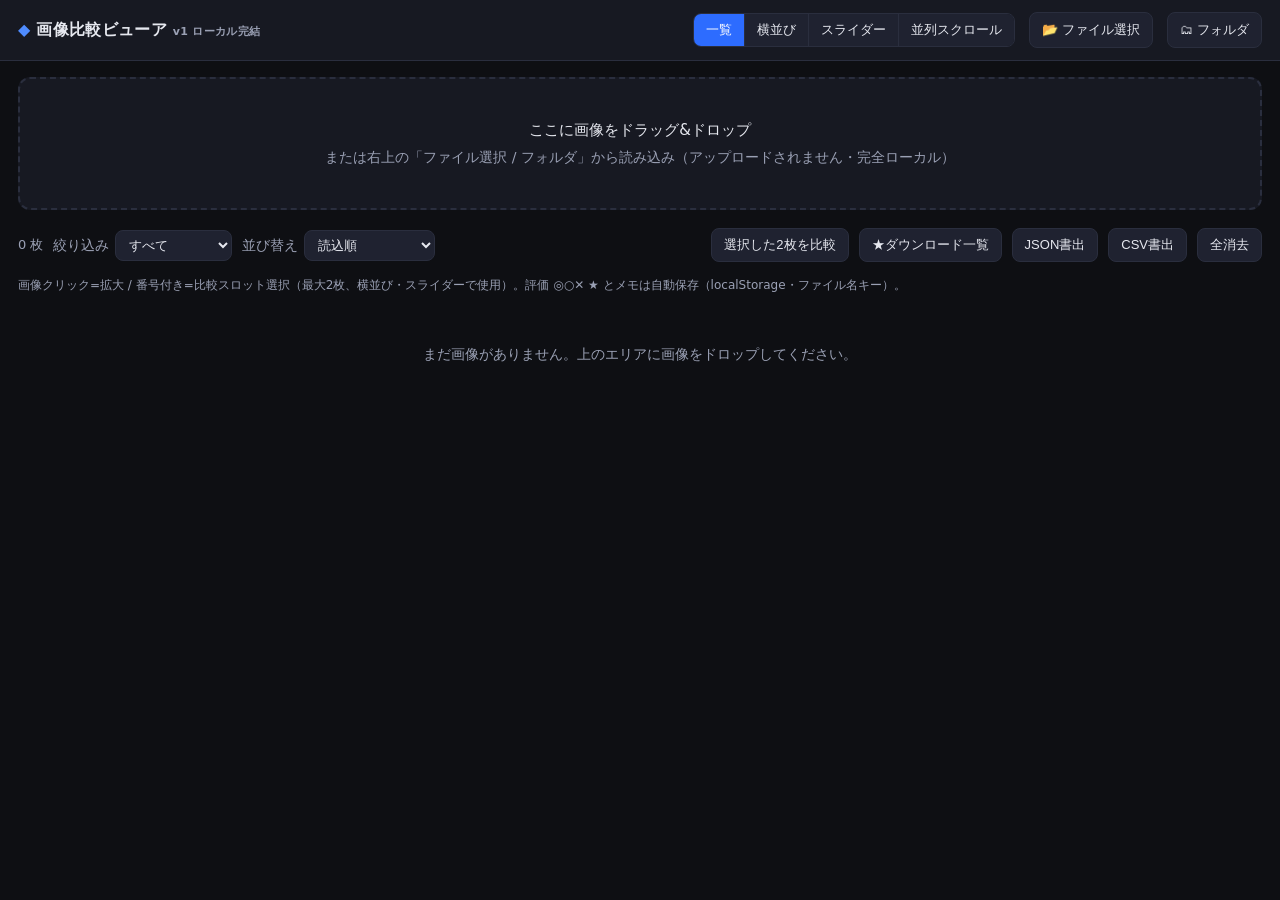
==== image-compare.html @ cd391f43 "初回デプロイ: S.K.R AIツールカタログ(本業8+副業5+個人3) PII除去済み(名前/住所/電話/単価→ダミー化)、クロエQAパス。  Co-Authored-By: Claude Opus" ====
<!DOCTYPE html>
<html lang="ja">
<head>
<meta charset="UTF-8">
<meta name="viewport" content="width=device-width, initial-scale=1.0">
<title>画像比較ビューア</title>
<style>
  :root{
    --bg:#0e0f13; --panel:#171922; --panel2:#1f2230; --line:#2a2e3e;
    --txt:#e6e8ef; --muted:#9aa0b4; --accent:#4f8cff; --accent2:#2d6cff;
    --good:#3ecf8e; --ok:#f5c451; --bad:#ff6b6b; --fav:#ff5d8f;
    --radius:12px;
  }
  *{box-sizing:border-box;}
  html,body{margin:0;height:100%;}
  body{
    background:var(--bg); color:var(--txt);
    font-family:"Segoe UI","Hiragino Kaku Gothic ProN","Noto Sans CJK JP","Yu Gothic",Meiryo,system-ui,sans-serif;
    font-size:14px; line-height:1.5;
  }
  header{
    display:flex; align-items:center; gap:14px; flex-wrap:wrap;
    padding:12px 18px; border-bottom:1px solid var(--line); background:var(--panel);
    position:sticky; top:0; z-index:50;
  }
  header h1{font-size:16px; margin:0; font-weight:600; letter-spacing:.3px;}
  header h1 .dot{color:var(--accent);}
  .sp{flex:1;}
  button, .btn, label.btn{
    background:var(--panel2); color:var(--txt); border:1px solid var(--line);
    border-radius:8px; padding:7px 12px; cursor:pointer; font-size:13px;
    transition:.12s; user-select:none; white-space:nowrap;
  }
  button:hover, .btn:hover, label.btn:hover{border-color:var(--accent); background:#262a3a;}
  button.primary{background:var(--accent2); border-color:var(--accent2); color:#fff;}
  button.primary:hover{background:var(--accent);}
  button:disabled{opacity:.4; cursor:not-allowed;}
  .seg{display:inline-flex; border:1px solid var(--line); border-radius:8px; overflow:hidden;}
  .seg button{border:none; border-radius:0; border-right:1px solid var(--line);}
  .seg button:last-child{border-right:none;}
  .seg button.active{background:var(--accent2); color:#fff;}
  select, input[type=text]{
    background:var(--panel2); color:var(--txt); border:1px solid var(--line);
    border-radius:8px; padding:6px 9px; font-size:13px; font-family:inherit;
  }
  .muted{color:var(--muted);}
  main{padding:16px 18px 60px;}

  /* drop zone */
  #drop{
    border:2px dashed var(--line); border-radius:var(--radius);
    padding:40px 20px; text-align:center; color:var(--muted);
    margin-bottom:18px; transition:.15s; background:var(--panel);
  }
  #drop.drag{border-color:var(--accent); background:#1a2030; color:var(--txt);}
  #drop .big{font-size:15px; color:var(--txt); margin-bottom:6px;}

  .toolbar{display:flex; gap:10px; flex-wrap:wrap; align-items:center; margin-bottom:14px;}
  .toolbar .grp{display:flex; gap:6px; align-items:center;}
  .count{font-size:13px; color:var(--muted);}

  /* grid */
  .grid{
    display:grid; grid-template-columns:repeat(auto-fill,minmax(190px,1fr)); gap:14px;
  }
  .card{
    background:var(--panel); border:1px solid var(--line); border-radius:var(--radius);
    overflow:hidden; position:relative; transition:.12s;
  }
  .card.sel{border-color:var(--accent); box-shadow:0 0 0 2px rgba(79,140,255,.35);}
  .card .thumb{
    width:100%; aspect-ratio:1/1; background:#0a0b0f center/contain no-repeat;
    cursor:pointer; display:block;
  }
  .card .fav-badge{
    position:absolute; top:7px; right:8px; font-size:16px; color:var(--fav);
    text-shadow:0 1px 3px #000; pointer-events:none;
  }
  .card .selnum{
    position:absolute; top:6px; left:8px; background:var(--accent2); color:#fff;
    font-size:12px; min-width:20px; height:20px; border-radius:10px;
    display:flex; align-items:center; justify-content:center; padding:0 5px;
  }
  .card .meta{padding:8px 9px 10px;}
  .card .name{font-size:11px; color:var(--muted); word-break:break-all; margin-bottom:6px; line-height:1.3; max-height:2.6em; overflow:hidden;}
  .rate{display:flex; gap:5px; align-items:center;}
  .rate button{padding:3px 8px; font-size:13px; line-height:1;}
  .rate button.r-good.on{background:var(--good); border-color:var(--good); color:#06281a;}
  .rate button.r-ok.on{background:var(--ok); border-color:var(--ok); color:#3a2c00;}
  .rate button.r-bad.on{background:var(--bad); border-color:var(--bad); color:#3a0a0a;}
  .rate button.r-fav.on{background:var(--fav); border-color:var(--fav); color:#3a0019;}
  .card textarea{
    width:100%; margin-top:7px; background:var(--panel2); color:var(--txt);
    border:1px solid var(--line); border-radius:6px; padding:5px 7px;
    font-size:11px; font-family:inherit; resize:vertical; min-height:30px;
  }

  /* compare view */
  #compareView{display:none;}
  .cmp-bar{display:flex; gap:10px; align-items:center; flex-wrap:wrap; margin-bottom:14px;}
  .side-wrap{display:flex; gap:14px; align-items:stretch; flex-wrap:wrap;}
  .side-col{flex:1 1 300px; min-width:280px; background:var(--panel); border:1px solid var(--line); border-radius:var(--radius); padding:10px;}
  .side-col img{width:100%; max-height:62vh; object-fit:contain; background:#0a0b0f; border-radius:8px; display:block;}
  .side-col .cap{font-size:12px; color:var(--muted); margin-top:8px; word-break:break-all;}

  /* slider */
  #sliderBox{position:relative; max-width:900px; margin:0 auto; user-select:none; touch-action:none;}
  #sliderBox .layer{position:relative; width:100%; background:#0a0b0f; border-radius:var(--radius); overflow:hidden;}
  #sliderBox img{display:block; width:100%; object-fit:contain; max-height:68vh;}
  #sliderBox .top{position:absolute; inset:0; overflow:hidden;}
  #sliderBox .top img{position:absolute; top:0; left:0; height:100%; width:auto;}
  #sliderBox .base img{visibility:hidden;}
  #sliderBox .handle{
    position:absolute; top:0; bottom:0; width:3px; background:var(--accent);
    left:50%; transform:translateX(-50%); cursor:ew-resize; z-index:5;
  }
  #sliderBox .handle::after{
    content:"↔"; position:absolute; top:50%; left:50%; transform:translate(-50%,-50%);
    background:var(--accent); color:#fff; width:30px; height:30px; border-radius:50%;
    display:flex; align-items:center; justify-content:center; font-size:15px;
  }
  .slider-labels{display:flex; justify-content:space-between; max-width:900px; margin:8px auto 0; font-size:12px; color:var(--muted);}

  /* parallel scroll */
  #parallel{display:flex; gap:14px; overflow-x:auto; padding-bottom:14px;}
  #parallel .pcol{flex:0 0 auto; width:300px; background:var(--panel); border:1px solid var(--line); border-radius:var(--radius); padding:10px;}
  #parallel .pcol img{width:100%; max-height:60vh; object-fit:contain; background:#0a0b0f; border-radius:8px;}
  #parallel .pcol .cap{font-size:11px; color:var(--muted); margin-top:6px; word-break:break-all;}

  .empty{text-align:center; color:var(--muted); padding:40px;}
  .hint{font-size:12px; color:var(--muted);}

  /* lightbox */
  #lightbox{position:fixed; inset:0; background:rgba(0,0,0,.92); z-index:200; display:none; align-items:center; justify-content:center; flex-direction:column;}
  #lightbox img{max-width:94vw; max-height:88vh; object-fit:contain;}
  #lightbox .lbcap{color:var(--muted); margin-top:10px; font-size:13px;}
  #lightbox .close{position:absolute; top:18px; right:24px; font-size:26px; cursor:pointer; color:#fff;}
  kbd{background:#000; border:1px solid var(--line); border-radius:4px; padding:1px 6px; font-size:11px;}
</style>
</head>
<body>
<header>
  <h1><span class="dot">◆</span> 画像比較ビューア <span class="muted" style="font-size:11px;">v1 ローカル完結</span></h1>
  <div class="sp"></div>
  <div class="seg" id="viewSeg">
    <button data-view="grid" class="active">一覧</button>
    <button data-view="side">横並び</button>
    <button data-view="slider">スライダー</button>
    <button data-view="parallel">並列スクロール</button>
  </div>
  <label class="btn">📂 ファイル選択<input type="file" id="fileInput" accept="image/*" multiple hidden></label>
  <label class="btn">🗂 フォルダ<input type="file" id="dirInput" webkitdirectory directory multiple hidden></label>
</header>

<main>
  <div id="drop">
    <div class="big">ここに画像をドラッグ&ドロップ</div>
    <div>または右上の「ファイル選択 / フォルダ」から読み込み（アップロードされません・完全ローカル）</div>
  </div>

  <!-- GRID -->
  <div id="gridView">
    <div class="toolbar">
      <div class="count" id="countLbl">0 枚</div>
      <div class="grp">
        <span class="muted">絞り込み</span>
        <select id="filterSel">
          <option value="all">すべて</option>
          <option value="fav">★お気に入り</option>
          <option value="good">◎</option>
          <option value="ok">○</option>
          <option value="bad">✕</option>
          <option value="none">未評価</option>
        </select>
      </div>
      <div class="grp">
        <span class="muted">並び替え</span>
        <select id="sortSel">
          <option value="added">読込順</option>
          <option value="rating">評価が高い順</option>
          <option value="name">名前順</option>
          <option value="fav">お気に入り優先</option>
        </select>
      </div>
      <div class="sp" style="flex:1"></div>
      <button id="btnCompareSel">選択した2枚を比較</button>
      <button id="btnExportFav">★ダウンロード一覧</button>
      <button id="btnExportJson">JSON書出</button>
      <button id="btnExportCsv">CSV書出</button>
      <button id="btnClear">全消去</button>
    </div>
    <div class="hint" style="margin-bottom:10px;">
      画像クリック=拡大 / 番号付き=比較スロット選択（最大2枚、横並び・スライダーで使用）。評価 ◎○✕ ★ とメモは自動保存（localStorage・ファイル名キー）。
    </div>
    <div id="grid" class="grid"></div>
    <div id="gridEmpty" class="empty">まだ画像がありません。上のエリアに画像をドロップしてください。</div>
  </div>

  <!-- COMPARE (side / slider / parallel) -->
  <div id="compareView">
    <div class="cmp-bar">
      <button id="btnBackGrid">← 一覧へ戻る</button>
      <span class="muted">比較スロット（一覧の番号バッジで選択 / ここで切替も可）</span>
      <select id="slotA"></select>
      <span class="muted">↔</span>
      <select id="slotB"></select>
      <button id="btnSwap">A↔B 入替</button>
    </div>

    <div id="sideView" class="side-wrap"></div>

    <div id="sliderViewWrap" style="display:none;">
      <div id="sliderBox">
        <div class="layer base"><img id="slBase"></div>
        <div class="layer top" id="slTopWrap"><img id="slTop"></div>
        <div class="handle" id="slHandle"></div>
      </div>
      <div class="slider-labels"><span id="slLblA">A</span><span id="slLblB">B</span></div>
      <div class="hint" style="text-align:center;margin-top:8px;">中央のハンドルを左右にドラッグ。左=A / 右=B が見えます。</div>
    </div>

    <div id="parallel" style="display:none;"></div>
  </div>
</main>

<div id="lightbox">
  <span class="close" id="lbClose">✕</span>
  <img id="lbImg">
  <div class="lbcap" id="lbCap"></div>
</div>

<script>
(function(){
  "use strict";
  var LS_KEY = "imgcompare.meta.v1";
  // meta keyed by filename: {rating:"good|ok|bad|", fav:bool, note:""}
  var meta = loadMeta();
  var images = []; // {id,name,url,added}
  var selSlots = []; // up to 2 ids for compare
  var addCounter = 0;
  var currentView = "grid";

  function loadMeta(){
    try { return JSON.parse(localStorage.getItem(LS_KEY)) || {}; }
    catch(e){ return {}; }
  }
  function saveMeta(){
    try { localStorage.setItem(LS_KEY, JSON.stringify(meta)); } catch(e){}
  }
  function metaFor(name){
    if(!meta[name]) meta[name] = {rating:"", fav:false, note:""};
    return meta[name];
  }

  function $(id){ return document.getElementById(id); }

  /* ---------- loading images ---------- */
  function addFiles(fileList){
    var arr = Array.prototype.slice.call(fileList);
    arr = arr.filter(function(f){ return f.type && f.type.indexOf("image/")===0; });
    arr.sort(function(a,b){ return a.name.localeCompare(b.name); });
    arr.forEach(function(f){
      var url = URL.createObjectURL(f);
      images.push({ id:"img"+(addCounter), name:f.name, url:url, added:addCounter });
      addCounter++;
    });
    renderGrid();
    refreshSlots();
  }

  $("fileInput").addEventListener("change", function(e){ addFiles(e.target.files); e.target.value=""; });
  $("dirInput").addEventListener("change", function(e){ addFiles(e.target.files); e.target.value=""; });

  var drop = $("drop");
  ["dragenter","dragover"].forEach(function(ev){
    drop.addEventListener(ev, function(e){ e.preventDefault(); drop.classList.add("drag"); });
    document.body.addEventListener(ev, function(e){ e.preventDefault(); });
  });
  ["dragleave","drop"].forEach(function(ev){
    drop.addEventListener(ev, function(e){ e.preventDefault(); drop.classList.remove("drag"); });
  });
  drop.addEventListener("drop", function(e){
    e.preventDefault(); drop.classList.remove("drag");
    if(e.dataTransfer && e.dataTransfer.files) addFiles(e.dataTransfer.files);
  });
  // allow drop anywhere
  document.body.addEventListener("drop", function(e){
    e.preventDefault();
    if(e.dataTransfer && e.dataTransfer.files && e.dataTransfer.files.length) addFiles(e.dataTransfer.files);
  });

  /* ---------- grid render ---------- */
  function ratingRank(r){ return r==="good"?3 : r==="ok"?2 : r==="bad"?1 : 0; }

  function filteredSorted(){
    var f = $("filterSel").value;
    var s = $("sortSel").value;
    var list = images.filter(function(im){
      var m = metaFor(im.name);
      if(f==="all") return true;
      if(f==="fav") return m.fav;
      if(f==="none") return !m.rating;
      return m.rating===f;
    });
    list = list.slice();
    if(s==="name") list.sort(function(a,b){ return a.name.localeCompare(b.name); });
    else if(s==="rating") list.sort(function(a,b){ return ratingRank(metaFor(b.name).rating)-ratingRank(metaFor(a.name).rating); });
    else if(s==="fav") list.sort(function(a,b){ return (metaFor(b.name).fav?1:0)-(metaFor(a.name).fav?1:0); });
    else list.sort(function(a,b){ return a.added-b.added; });
    return list;
  }

  function renderGrid(){
    var grid = $("grid");
    var list = filteredSorted();
    $("countLbl").textContent = images.length + " 枚" + (list.length!==images.length ? "（表示 "+list.length+"）" : "");
    $("gridEmpty").style.display = images.length ? "none" : "block";
    grid.innerHTML = "";
    list.forEach(function(im){
      var m = metaFor(im.name);
      var card = document.createElement("div");
      card.className = "card" + (selSlots.indexOf(im.id)>=0 ? " sel":"");

      var slotIdx = selSlots.indexOf(im.id);
      if(slotIdx>=0){
        var sn = document.createElement("div");
        sn.className="selnum"; sn.textContent = slotIdx===0?"A":"B";
        card.appendChild(sn);
      }
      if(m.fav){
        var fb = document.createElement("div"); fb.className="fav-badge"; fb.textContent="★"; card.appendChild(fb);
      }

      var thumb = document.createElement("div");
      thumb.className="thumb"; thumb.style.backgroundImage="url('"+im.url+"')";
      thumb.title="クリックで拡大 / Shift+クリックで比較スロット";
      thumb.addEventListener("click", function(ev){
        if(ev.shiftKey){ toggleSlot(im.id); }
        else openLightbox(im);
      });
      card.appendChild(thumb);

      var metaBox = document.createElement("div"); metaBox.className="meta";
      var nm = document.createElement("div"); nm.className="name"; nm.textContent=im.name; nm.title=im.name;
      metaBox.appendChild(nm);

      var rate = document.createElement("div"); rate.className="rate";
      rate.appendChild(rbtn("◎","good",m,im,"r-good"));
      rate.appendChild(rbtn("○","ok",m,im,"r-ok"));
      rate.appendChild(rbtn("✕","bad",m,im,"r-bad"));
      var favB = document.createElement("button");
      favB.className="r-fav"+(m.fav?" on":""); favB.textContent="★"; favB.title="お気に入り";
      favB.addEventListener("click", function(){ m.fav=!m.fav; saveMeta(); renderGrid(); });
      rate.appendChild(favB);
      var slotB = document.createElement("button");
      slotB.textContent = slotIdx>=0 ? (slotIdx===0?"A":"B") : "比較";
      slotB.title="比較スロットに追加/解除";
      slotB.style.marginLeft="auto";
      slotB.addEventListener("click", function(){ toggleSlot(im.id); });
      rate.appendChild(slotB);
      metaBox.appendChild(rate);

      var ta = document.createElement("textarea");
      ta.placeholder="メモ（プロンプト等）"; ta.value=m.note||"";
      ta.addEventListener("input", function(){ m.note=ta.value; saveMeta(); });
      metaBox.appendChild(ta);

      card.appendChild(metaBox);
      grid.appendChild(card);
    });
  }

  function rbtn(label, val, m, im, cls){
    var b = document.createElement("button");
    b.className = cls + (m.rating===val?" on":"");
    b.textContent=label;
    b.addEventListener("click", function(){
      m.rating = (m.rating===val)?"":val; saveMeta(); renderGrid();
    });
    return b;
  }

  function toggleSlot(id){
    var i = selSlots.indexOf(id);
    if(i>=0){ selSlots.splice(i,1); }
    else {
      if(selSlots.length>=2) selSlots.shift();
      selSlots.push(id);
    }
    renderGrid(); refreshSlots(); renderCompare();
  }

  $("filterSel").addEventListener("change", renderGrid);
  $("sortSel").addEventListener("change", renderGrid);

  /* ---------- lightbox ---------- */
  function openLightbox(im){
    $("lbImg").src = im.url;
    $("lbCap").textContent = im.name;
    $("lightbox").style.display="flex";
  }
  $("lbClose").addEventListener("click", function(){ $("lightbox").style.display="none"; });
  $("lightbox").addEventListener("click", function(e){ if(e.target.id==="lightbox") $("lightbox").style.display="none"; });
  document.addEventListener("keydown", function(e){ if(e.key==="Escape") $("lightbox").style.display="none"; });

  /* ---------- view switching ---------- */
  $("viewSeg").addEventListener("click", function(e){
    var b = e.target.closest("button"); if(!b) return;
    setView(b.getAttribute("data-view"));
  });
  function setView(v){
    currentView=v;
    var segs = $("viewSeg").querySelectorAll("button");
    segs.forEach(function(s){ s.classList.toggle("active", s.getAttribute("data-view")===v); });
    $("gridView").style.display = v==="grid"?"block":"none";
    $("compareView").style.display = v==="grid"?"none":"block";
    $("sideView").style.display = v==="side"?"flex":"none";
    $("sliderViewWrap").style.display = v==="slider"?"block":"none";
    $("parallel").style.display = v==="parallel"?"flex":"none";
    if(v!=="grid"){ refreshSlots(); renderCompare(); }
  }
  $("btnBackGrid").addEventListener("click", function(){ setView("grid"); });
  $("btnCompareSel").addEventListener("click", function(){
    if(selSlots.length<2){ alert("比較する2枚を選んでください（カードの「比較」ボタン or Shift+クリック）"); return; }
    setView("side");
  });

  /* ---------- compare slot selectors ---------- */
  function refreshSlots(){
    [["slotA",0],["slotB",1]].forEach(function(pair){
      var sel = $(pair[0]); var idx=pair[1];
      sel.innerHTML = "";
      var none = document.createElement("option"); none.value=""; none.textContent="（未選択）"; sel.appendChild(none);
      images.forEach(function(im){
        var o = document.createElement("option"); o.value=im.id; o.textContent=im.name; sel.appendChild(o);
      });
      sel.value = selSlots[idx] || "";
    });
  }
  $("slotA").addEventListener("change", function(){ setSlot(0,this.value); });
  $("slotB").addEventListener("change", function(){ setSlot(1,this.value); });
  function setSlot(idx,id){
    if(!id){ if(selSlots[idx]!==undefined) selSlots.splice(idx,1); }
    else { selSlots[idx]=id; }
    renderGrid(); renderCompare();
  }
  $("btnSwap").addEventListener("click", function(){
    if(selSlots.length===2){ selSlots.reverse(); refreshSlots(); renderGrid(); renderCompare(); }
  });

  function imgById(id){ for(var i=0;i<images.length;i++) if(images[i].id===id) return images[i]; return null; }

  /* ---------- render compare views ---------- */
  function renderCompare(){
    if(currentView==="side") renderSide();
    else if(currentView==="slider") renderSlider();
    else if(currentView==="parallel") renderParallel();
  }

  function renderSide(){
    var wrap = $("sideView"); wrap.innerHTML="";
    var picks = selSlots.length ? selSlots : images.slice(0,2).map(function(im){return im.id;});
    if(!picks.length){ wrap.innerHTML='<div class="empty">比較する画像を選んでください。</div>'; return; }
    picks.slice(0,2).forEach(function(id,i){
      var im = imgById(id); if(!im) return;
      var col = document.createElement("div"); col.className="side-col";
      var img = document.createElement("img"); img.src=im.url;
      img.style.cursor="zoom-in"; img.addEventListener("click", function(){ openLightbox(im); });
      col.appendChild(img);
      var cap = document.createElement("div"); cap.className="cap"; cap.textContent=(i===0?"A: ":"B: ")+im.name;
      col.appendChild(cap);
      wrap.appendChild(col);
    });
  }

  function renderParallel(){
    var p = $("parallel"); p.innerHTML="";
    var list = selSlots.length ? selSlots.map(imgById).filter(Boolean) : images;
    if(!list.length){ p.innerHTML='<div class="empty">画像がありません。</div>'; return; }
    list.forEach(function(im){
      var col = document.createElement("div"); col.className="pcol";
      var img = document.createElement("img"); img.src=im.url; img.style.cursor="zoom-in";
      img.addEventListener("click", function(){ openLightbox(im); });
      col.appendChild(img);
      var cap = document.createElement("div"); cap.className="cap"; cap.textContent=im.name;
      col.appendChild(cap);
      p.appendChild(col);
    });
  }

  /* ---------- before/after slider ---------- */
  var sliderPct = 50;
  function renderSlider(){
    var picks = selSlots.length>=2 ? selSlots : images.slice(0,2).map(function(im){return im.id;});
    var a = imgById(picks[0]); var b = imgById(picks[1]);
    var box = $("sliderBox");
    if(!a || !b){
      box.style.display="none";
      if(!$("sliderNote")){
        var n=document.createElement("div"); n.id="sliderNote"; n.className="empty";
        n.textContent="スライダー比較には2枚必要です。一覧で2枚選んでください。";
        box.parentNode.insertBefore(n, box);
      }
      return;
    }
    if($("sliderNote")) $("sliderNote").remove();
    box.style.display="block";
    $("slBase").src = b.url;   // base = B (right side)
    $("slTop").src = a.url;    // top  = A (left side, clipped)
    $("slLblA").textContent = "A: "+a.name;
    $("slLblB").textContent = "B: "+b.name;
    applySlider();
  }
  function applySlider(){
    var box=$("sliderBox");
    var w = box.clientWidth;
    $("slTopWrap").style.width = sliderPct + "%";
    $("slTop").style.width = w + "px";
    $("slHandle").style.left = sliderPct + "%";
  }
  (function setupSliderDrag(){
    var box=$("sliderBox"); var dragging=false;
    function move(clientX){
      var r = box.getBoundingClientRect();
      var x = clientX - r.left;
      sliderPct = Math.max(0, Math.min(100, (x/r.width)*100));
      applySlider();
    }
    $("slHandle").addEventListener("mousedown", function(e){ dragging=true; e.preventDefault(); });
    box.addEventListener("mousedown", function(e){ dragging=true; move(e.clientX); });
    window.addEventListener("mousemove", function(e){ if(dragging) move(e.clientX); });
    window.addEventListener("mouseup", function(){ dragging=false; });
    box.addEventListener("touchstart", function(e){ dragging=true; move(e.touches[0].clientX); });
    window.addEventListener("touchmove", function(e){ if(dragging){ move(e.touches[0].clientX); } }, {passive:true});
    window.addEventListener("touchend", function(){ dragging=false; });
    window.addEventListener("resize", function(){ if(currentView==="slider") applySlider(); });
  })();

  /* ---------- exports ---------- */
  function rowsForExport(){
    return images.map(function(im){
      var m = metaFor(im.name);
      return { name:im.name, rating:m.rating||"", fav:!!m.fav, note:m.note||"" };
    });
  }
  function download(filename, text, type){
    var blob = new Blob([text], {type:type||"text/plain;charset=utf-8"});
    var url = URL.createObjectURL(blob);
    var a = document.createElement("a"); a.href=url; a.download=filename; a.click();
    setTimeout(function(){ URL.revokeObjectURL(url); }, 1000);
  }
  $("btnExportJson").addEventListener("click", function(){
    download("image-ratings.json", JSON.stringify(rowsForExport(), null, 2), "application/json");
  });
  $("btnExportCsv").addEventListener("click", function(){
    var rows = rowsForExport();
    var head = "name,rating,fav,note";
    var body = rows.map(function(r){
      function q(s){ return '"'+String(s).replace(/"/g,'""')+'"'; }
      return [q(r.name), q(r.rating), r.fav?"1":"0", q(r.note)].join(",");
    }).join("\r\n");
    download("image-ratings.csv", "﻿"+head+"\r\n"+body, "text/csv;charset=utf-8");
  });
  $("btnExportFav").addEventListener("click", function(){
    var favs = images.filter(function(im){ return metaFor(im.name).fav; });
    if(!favs.length){ alert("お気に入り(★)が付いた画像がありません。"); return; }
    // open a printable list window with thumbnails + download links
    var html = '<html><head><meta charset="utf-8"><title>お気に入り一覧</title>'+
      '<style>body{background:#0e0f13;color:#e6e8ef;font-family:sans-serif;padding:20px;}'+
      '.g{display:grid;grid-template-columns:repeat(auto-fill,minmax(220px,1fr));gap:16px;}'+
      '.c{background:#171922;border:1px solid #2a2e3e;border-radius:10px;padding:10px;}'+
      'img{width:100%;border-radius:6px;}a{color:#4f8cff;font-size:12px;word-break:break-all;}</style></head><body>'+
      '<h2>★ お気に入り '+favs.length+'枚</h2><p style="color:#9aa0b4">各画像を右クリック→「名前を付けて保存」、またはリンクから保存できます。</p><div class="g">'+
      favs.map(function(im){
        return '<div class="c"><a href="'+im.url+'" download="'+im.name+'"><img src="'+im.url+'"></a><div><a href="'+im.url+'" download="'+im.name+'">'+im.name+'</a></div></div>';
      }).join("")+'</div></body></html>';
    var w = window.open("", "_blank");
    if(w){ w.document.write(html); w.document.close(); }
    else { alert("ポップアップがブロックされました。許可してください。"); }
  });

  $("btnClear").addEventListener("click", function(){
    if(!images.length) return;
    if(!confirm("読み込んだ画像をすべて消去しますか？（評価・メモのデータは残ります）")) return;
    images.forEach(function(im){ URL.revokeObjectURL(im.url); });
    images=[]; selSlots=[]; renderGrid(); refreshSlots();
  });

  // init
  setView("grid");
  renderGrid();
  refreshSlots();
})();
</script>
</body>
</html>
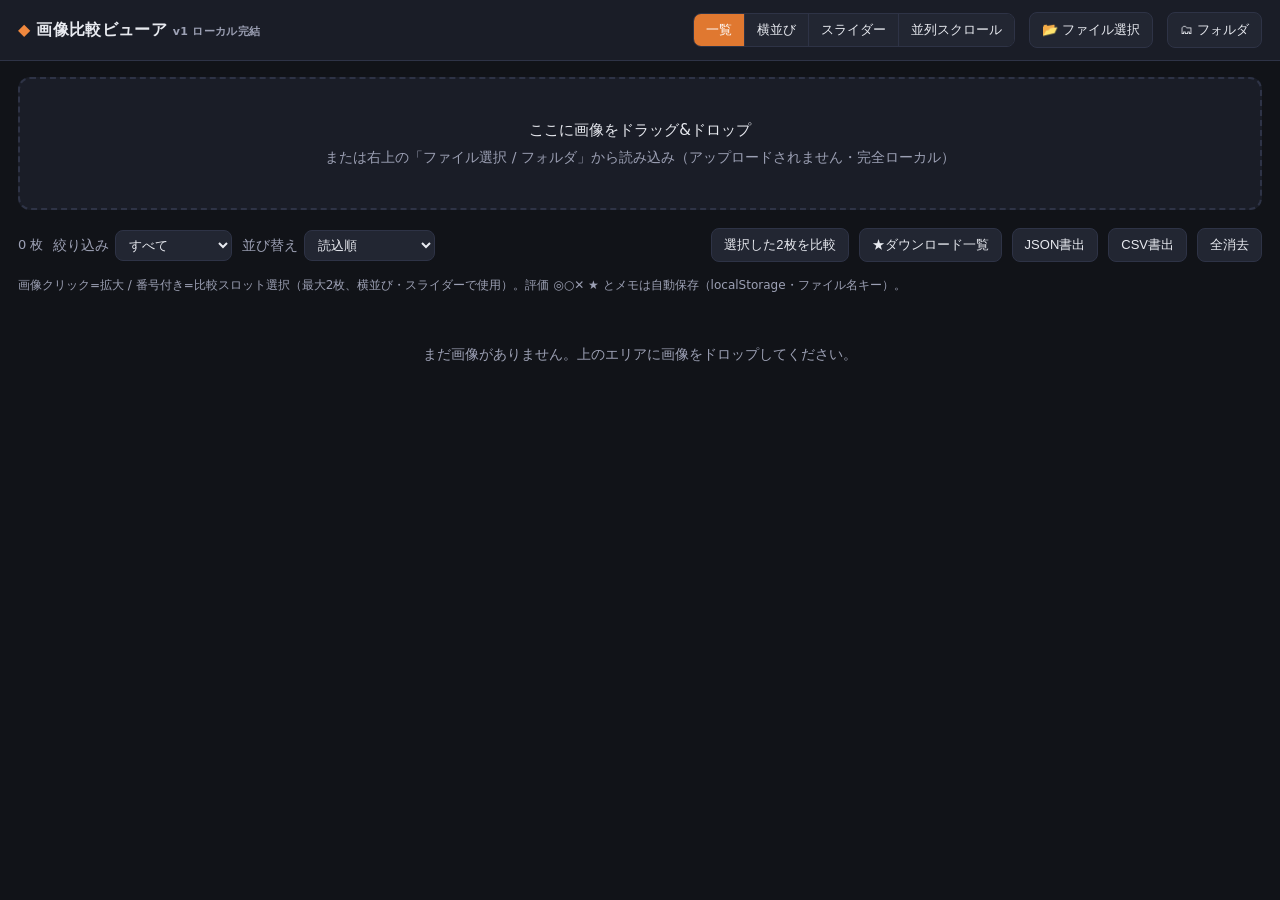
==== commit 383e2f93: "会長向けAIチーム活動報告書＋ツールカタログ更新 - team-report.html: 全10スライド（5W1H＋成長記録＋数字） - index.html: 本業only（副業セクション削除・st" ====
--- a/image-compare.html
+++ b/image-compare.html
@@ -6,16 +6,16 @@
 <title>画像比較ビューア</title>
 <style>
   :root{
-    --bg:#0e0f13; --panel:#171922; --panel2:#1f2230; --line:#2a2e3e;
-    --txt:#e6e8ef; --muted:#9aa0b4; --accent:#4f8cff; --accent2:#2d6cff;
-    --good:#3ecf8e; --ok:#f5c451; --bad:#ff6b6b; --fav:#ff5d8f;
+    --bg:#111318; --panel:#1a1d27; --panel2:#222632; --line:#2e3346;
+    --ink:#e8eaf0; --sub:#9ca0b4; --ac:#f0883e; --ac2:#e07830;
+    --gn:#3ecf8e; --yl:#f5c451; --rd:#ff6b6b; --fav:#ff5d8f;
     --radius:12px;
   }
   *{box-sizing:border-box;}
   html,body{margin:0;height:100%;}
   body{
-    background:var(--bg); color:var(--txt);
-    font-family:"Segoe UI","Hiragino Kaku Gothic ProN","Noto Sans CJK JP","Yu Gothic",Meiryo,system-ui,sans-serif;
+    background:var(--bg); color:var(--ink);
+    font-family:"Segoe UI","Hiragino Kaku Gothic ProN","Noto Sans CJK JP",Meiryo,system-ui,sans-serif;
     font-size:14px; line-height:1.5;
   }
   header{
@@ -24,40 +24,40 @@
     position:sticky; top:0; z-index:50;
   }
   header h1{font-size:16px; margin:0; font-weight:600; letter-spacing:.3px;}
-  header h1 .dot{color:var(--accent);}
+  header h1 .dot{color:var(--ac);}
   .sp{flex:1;}
   button, .btn, label.btn{
-    background:var(--panel2); color:var(--txt); border:1px solid var(--line);
+    background:var(--panel2); color:var(--ink); border:1px solid var(--line);
     border-radius:8px; padding:7px 12px; cursor:pointer; font-size:13px;
     transition:.12s; user-select:none; white-space:nowrap;
   }
-  button:hover, .btn:hover, label.btn:hover{border-color:var(--accent); background:#262a3a;}
-  button.primary{background:var(--accent2); border-color:var(--accent2); color:#fff;}
-  button.primary:hover{background:var(--accent);}
+  button:hover, .btn:hover, label.btn:hover{border-color:var(--ac); background:#262a3a;}
+  button.primary{background:var(--ac2); border-color:var(--ac2); color:#fff;}
+  button.primary:hover{background:var(--ac);}
   button:disabled{opacity:.4; cursor:not-allowed;}
   .seg{display:inline-flex; border:1px solid var(--line); border-radius:8px; overflow:hidden;}
   .seg button{border:none; border-radius:0; border-right:1px solid var(--line);}
   .seg button:last-child{border-right:none;}
-  .seg button.active{background:var(--accent2); color:#fff;}
+  .seg button.active{background:var(--ac2); color:#fff;}
   select, input[type=text]{
-    background:var(--panel2); color:var(--txt); border:1px solid var(--line);
+    background:var(--panel2); color:var(--ink); border:1px solid var(--line);
     border-radius:8px; padding:6px 9px; font-size:13px; font-family:inherit;
   }
-  .muted{color:var(--muted);}
+  .muted{color:var(--sub);}
   main{padding:16px 18px 60px;}
 
   /* drop zone */
   #drop{
     border:2px dashed var(--line); border-radius:var(--radius);
-    padding:40px 20px; text-align:center; color:var(--muted);
+    padding:40px 20px; text-align:center; color:var(--sub);
     margin-bottom:18px; transition:.15s; background:var(--panel);
   }
-  #drop.drag{border-color:var(--accent); background:#1a2030; color:var(--txt);}
-  #drop .big{font-size:15px; color:var(--txt); margin-bottom:6px;}
+  #drop.drag{border-color:var(--ac); background:#1a2030; color:var(--ink);}
+  #drop .big{font-size:15px; color:var(--ink); margin-bottom:6px;}
 
   .toolbar{display:flex; gap:10px; flex-wrap:wrap; align-items:center; margin-bottom:14px;}
   .toolbar .grp{display:flex; gap:6px; align-items:center;}
-  .count{font-size:13px; color:var(--muted);}
+  .count{font-size:13px; color:var(--sub);}
 
   /* grid */
   .grid{
@@ -67,7 +67,7 @@
     background:var(--panel); border:1px solid var(--line); border-radius:var(--radius);
     overflow:hidden; position:relative; transition:.12s;
   }
-  .card.sel{border-color:var(--accent); box-shadow:0 0 0 2px rgba(79,140,255,.35);}
+  .card.sel{border-color:var(--ac); box-shadow:0 0 0 2px rgba(240,136,62,.35);}
   .card .thumb{
     width:100%; aspect-ratio:1/1; background:#0a0b0f center/contain no-repeat;
     cursor:pointer; display:block;
@@ -77,20 +77,20 @@
     text-shadow:0 1px 3px #000; pointer-events:none;
   }
   .card .selnum{
-    position:absolute; top:6px; left:8px; background:var(--accent2); color:#fff;
+    position:absolute; top:6px; left:8px; background:var(--ac2); color:#fff;
     font-size:12px; min-width:20px; height:20px; border-radius:10px;
     display:flex; align-items:center; justify-content:center; padding:0 5px;
   }
   .card .meta{padding:8px 9px 10px;}
-  .card .name{font-size:11px; color:var(--muted); word-break:break-all; margin-bottom:6px; line-height:1.3; max-height:2.6em; overflow:hidden;}
+  .card .name{font-size:11px; color:var(--sub); word-break:break-all; margin-bottom:6px; line-height:1.3; max-height:2.6em; overflow:hidden;}
   .rate{display:flex; gap:5px; align-items:center;}
   .rate button{padding:3px 8px; font-size:13px; line-height:1;}
-  .rate button.r-good.on{background:var(--good); border-color:var(--good); color:#06281a;}
-  .rate button.r-ok.on{background:var(--ok); border-color:var(--ok); color:#3a2c00;}
-  .rate button.r-bad.on{background:var(--bad); border-color:var(--bad); color:#3a0a0a;}
+  .rate button.r-good.on{background:var(--gn); border-color:var(--gn); color:#06281a;}
+  .rate button.r-ok.on{background:var(--yl); border-color:var(--yl); color:#3a2c00;}
+  .rate button.r-bad.on{background:var(--rd); border-color:var(--rd); color:#3a0a0a;}
   .rate button.r-fav.on{background:var(--fav); border-color:var(--fav); color:#3a0019;}
   .card textarea{
-    width:100%; margin-top:7px; background:var(--panel2); color:var(--txt);
+    width:100%; margin-top:7px; background:var(--panel2); color:var(--ink);
     border:1px solid var(--line); border-radius:6px; padding:5px 7px;
     font-size:11px; font-family:inherit; resize:vertical; min-height:30px;
   }
@@ -101,7 +101,7 @@
   .side-wrap{display:flex; gap:14px; align-items:stretch; flex-wrap:wrap;}
   .side-col{flex:1 1 300px; min-width:280px; background:var(--panel); border:1px solid var(--line); border-radius:var(--radius); padding:10px;}
   .side-col img{width:100%; max-height:62vh; object-fit:contain; background:#0a0b0f; border-radius:8px; display:block;}
-  .side-col .cap{font-size:12px; color:var(--muted); margin-top:8px; word-break:break-all;}
+  .side-col .cap{font-size:12px; color:var(--sub); margin-top:8px; word-break:break-all;}
 
   /* slider */
   #sliderBox{position:relative; max-width:900px; margin:0 auto; user-select:none; touch-action:none;}
@@ -111,29 +111,29 @@
   #sliderBox .top img{position:absolute; top:0; left:0; height:100%; width:auto;}
   #sliderBox .base img{visibility:hidden;}
   #sliderBox .handle{
-    position:absolute; top:0; bottom:0; width:3px; background:var(--accent);
+    position:absolute; top:0; bottom:0; width:3px; background:var(--ac);
     left:50%; transform:translateX(-50%); cursor:ew-resize; z-index:5;
   }
   #sliderBox .handle::after{
     content:"↔"; position:absolute; top:50%; left:50%; transform:translate(-50%,-50%);
-    background:var(--accent); color:#fff; width:30px; height:30px; border-radius:50%;
+    background:var(--ac); color:#fff; width:30px; height:30px; border-radius:50%;
     display:flex; align-items:center; justify-content:center; font-size:15px;
   }
-  .slider-labels{display:flex; justify-content:space-between; max-width:900px; margin:8px auto 0; font-size:12px; color:var(--muted);}
+  .slider-labels{display:flex; justify-content:space-between; max-width:900px; margin:8px auto 0; font-size:12px; color:var(--sub);}
 
   /* parallel scroll */
   #parallel{display:flex; gap:14px; overflow-x:auto; padding-bottom:14px;}
   #parallel .pcol{flex:0 0 auto; width:300px; background:var(--panel); border:1px solid var(--line); border-radius:var(--radius); padding:10px;}
   #parallel .pcol img{width:100%; max-height:60vh; object-fit:contain; background:#0a0b0f; border-radius:8px;}
-  #parallel .pcol .cap{font-size:11px; color:var(--muted); margin-top:6px; word-break:break-all;}
-
-  .empty{text-align:center; color:var(--muted); padding:40px;}
-  .hint{font-size:12px; color:var(--muted);}
+  #parallel .pcol .cap{font-size:11px; color:var(--sub); margin-top:6px; word-break:break-all;}
+
+  .empty{text-align:center; color:var(--sub); padding:40px;}
+  .hint{font-size:12px; color:var(--sub);}
 
   /* lightbox */
   #lightbox{position:fixed; inset:0; background:rgba(0,0,0,.92); z-index:200; display:none; align-items:center; justify-content:center; flex-direction:column;}
   #lightbox img{max-width:94vw; max-height:88vh; object-fit:contain;}
-  #lightbox .lbcap{color:var(--muted); margin-top:10px; font-size:13px;}
+  #lightbox .lbcap{color:var(--sub); margin-top:10px; font-size:13px;}
   #lightbox .close{position:absolute; top:18px; right:24px; font-size:26px; cursor:pointer; color:#fff;}
   kbd{background:#000; border:1px solid var(--line); border-radius:4px; padding:1px 6px; font-size:11px;}
 </style>
@@ -566,11 +566,11 @@
     if(!favs.length){ alert("お気に入り(★)が付いた画像がありません。"); return; }
     // open a printable list window with thumbnails + download links
     var html = '<html><head><meta charset="utf-8"><title>お気に入り一覧</title>'+
-      '<style>body{background:#0e0f13;color:#e6e8ef;font-family:sans-serif;padding:20px;}'+
+      '<style>body{background:#111318;color:#e8eaf0;font-family:sans-serif;padding:20px;}'+
       '.g{display:grid;grid-template-columns:repeat(auto-fill,minmax(220px,1fr));gap:16px;}'+
-      '.c{background:#171922;border:1px solid #2a2e3e;border-radius:10px;padding:10px;}'+
-      'img{width:100%;border-radius:6px;}a{color:#4f8cff;font-size:12px;word-break:break-all;}</style></head><body>'+
-      '<h2>★ お気に入り '+favs.length+'枚</h2><p style="color:#9aa0b4">各画像を右クリック→「名前を付けて保存」、またはリンクから保存できます。</p><div class="g">'+
+      '.c{background:#1a1d27;border:1px solid #2e3346;border-radius:10px;padding:10px;}'+
+      'img{width:100%;border-radius:6px;}a{color:#f0883e;font-size:12px;word-break:break-all;}</style></head><body>'+
+      '<h2>★ お気に入り '+favs.length+'枚</h2><p style="color:#9ca0b4">各画像を右クリック→「名前を付けて保存」、またはリンクから保存できます。</p><div class="g">'+
       favs.map(function(im){
         return '<div class="c"><a href="'+im.url+'" download="'+im.name+'"><img src="'+im.url+'"></a><div><a href="'+im.url+'" download="'+im.name+'">'+im.name+'</a></div></div>';
       }).join("")+'</div></body></html>';
